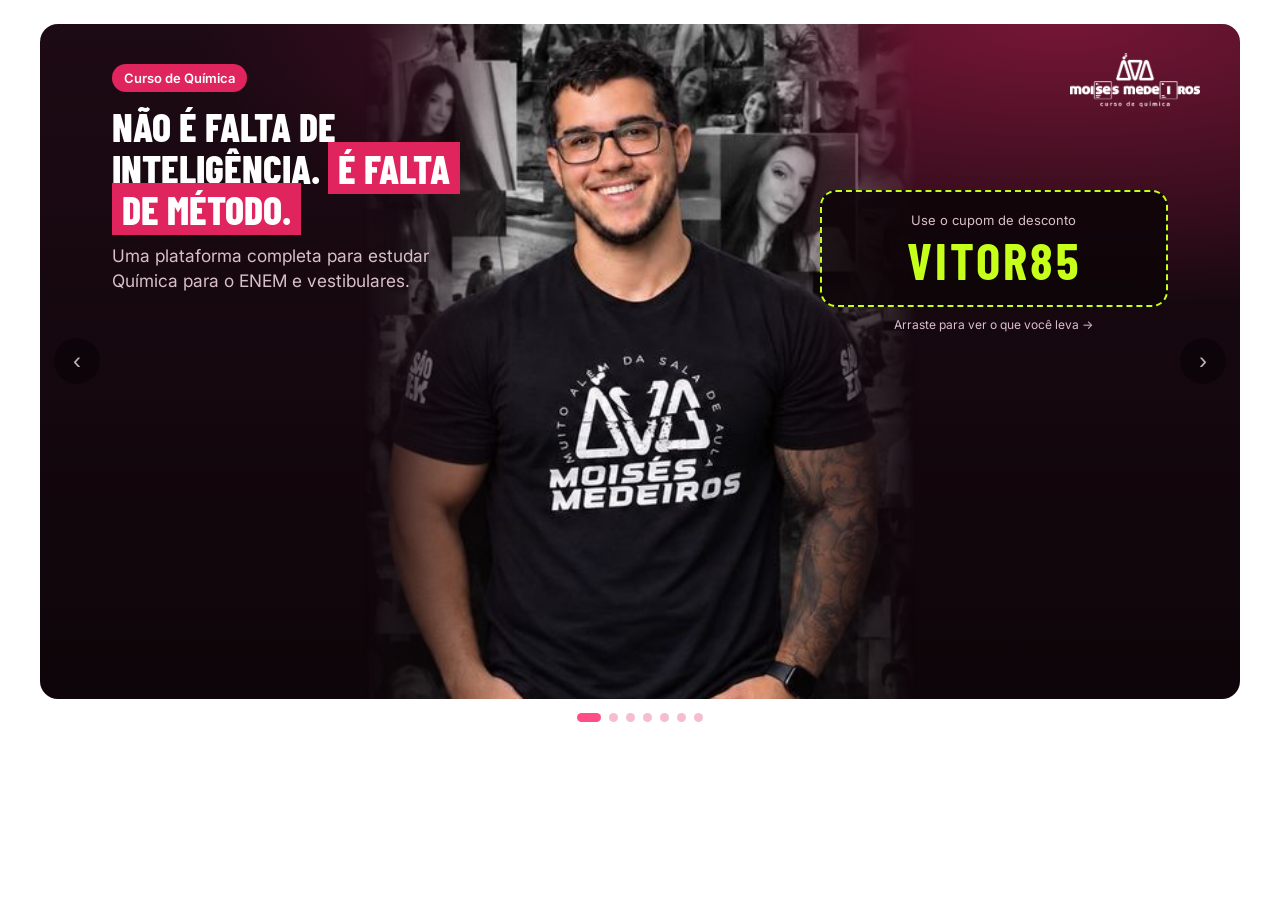
==== carrossel-moises-medeiros.html @ b5f5655b "first commit" ====
<!DOCTYPE html>
<html lang="pt-BR">
<head>
<meta charset="utf-8">
<meta name="viewport" content="width=device-width, initial-scale=1">
<title>Curso de Química Moisés Medeiros – Cupom VITOR85</title>
<link rel="preconnect" href="https://fonts.googleapis.com">
<link href="https://fonts.googleapis.com/css2?family=Barlow+Condensed:wght@600;800&family=Inter:wght@400;600&display=swap" rel="stylesheet">
<style>
:root{
  --logo:url([data-uri]);
  --prof:url([data-uri]);
  --bg:#12060d; --card:#1d0a14; --pink:#e0245e; --pink2:#ff4d86;
  --lime:#c6ff1a; --text:#fff; --muted:#d9bfca;
}
*{box-sizing:border-box;margin:0}
body{background:transparent;color:var(--text);font-family:Inter,system-ui,sans-serif;display:flex;justify-content:center;padding:24px 12px}
.wrap{width:100%;max-width:480px;margin:0 auto}
.carousel{position:relative}
.track{display:flex;overflow-x:auto;scroll-snap-type:x mandatory;scroll-behavior:smooth;border-radius:18px;scrollbar-width:none}
.track::-webkit-scrollbar{display:none}
.slide{flex:0 0 100%;scroll-snap-align:center;aspect-ratio:4/5;padding:28px 26px;display:flex;flex-direction:column;
  background:radial-gradient(120% 70% at 85% 0%,rgba(224,36,94,.45),transparent 60%),linear-gradient(180deg,#1d0a14,#0d0509)}
.tag{align-self:flex-start;background:var(--pink);font-weight:600;font-size:12px;padding:6px 12px;border-radius:99px}
h2{font-family:"Barlow Condensed",Impact,sans-serif;font-weight:800;font-size:clamp(40px,12vw,58px);line-height:.95;margin:18px 0 14px;text-transform:uppercase}
h2 mark{background:var(--pink);color:#fff;padding:0 8px;display:inline-block;transform:skew(-6deg)}
p.lead{color:var(--muted);font-size:15px;line-height:1.45;margin-bottom:14px}
ul{list-style:none;padding:0;display:grid;gap:10px;margin-top:auto}
li{display:flex;gap:10px;align-items:flex-start;font-size:15px;line-height:1.35}
li::before{content:"✓";flex:none;width:22px;height:22px;border-radius:6px;background:var(--pink);display:grid;place-items:center;font-size:13px;font-weight:700}
li b{font-weight:600}
.big{font-family:"Barlow Condensed",sans-serif;font-weight:800;font-size:86px;line-height:.9;color:var(--pink2)}
.btn{display:inline-block;margin-top:18px;background:var(--lime);color:#111;font-family:"Barlow Condensed",sans-serif;font-weight:800;font-size:20px;
  text-transform:uppercase;text-decoration:none;padding:12px 22px;border-radius:99px;text-align:center;border:0;cursor:pointer}
.coupon{margin-top:auto;border:2px dashed var(--lime);border-radius:16px;padding:18px;text-align:center;background:rgba(198,255,26,.06)}
.coupon small{display:block;color:var(--muted);font-size:13px;margin-bottom:6px}
.coupon strong{font-family:"Barlow Condensed",sans-serif;font-size:56px;letter-spacing:3px;color:var(--lime);line-height:1}
.hint{font-size:12px;color:var(--muted);margin-top:10px;text-align:center}
.pill{margin-top:auto;display:inline-block;align-self:flex-start;border:1px solid var(--lime);color:var(--lime);border-radius:99px;padding:8px 14px;font-size:13px;font-weight:600}
.nav{position:absolute;top:50%;transform:translateY(-50%);width:38px;height:38px;border-radius:50%;border:0;background:rgba(0,0,0,.55);color:#fff;font-size:20px;cursor:pointer}
.nav:focus-visible,.btn:focus-visible,.dots button:focus-visible{outline:3px solid var(--lime);outline-offset:2px}
.prev{left:8px}.next{right:8px}
.dots{display:flex;justify-content:center;gap:8px;margin-top:14px}
.dots button{width:9px;height:9px;border-radius:50%;border:0;background:rgba(224,36,94,.3);cursor:pointer;padding:0}
.dots button[aria-current="true"]{background:var(--pink2);width:24px;border-radius:99px}

.slide{position:relative;overflow:hidden}
.slide::after{content:"";position:absolute;top:22px;right:22px;width:92px;height:39px;background:var(--logo) center/contain no-repeat;pointer-events:none}
.cover h2,.cover .lead{max-width:62%}
.cover h2{font-size:clamp(34px,10vw,50px)}
.photo{position:absolute;right:0;bottom:0;width:58%;height:78%;background:var(--prof) center top/cover no-repeat;
  -webkit-mask-image:linear-gradient(to left,#000 60%,transparent),linear-gradient(to top,#000 70%,transparent);-webkit-mask-composite:source-in;
  mask-image:linear-gradient(to left,#000 60%,transparent),linear-gradient(to top,#000 70%,transparent);mask-composite:intersect}
.cover .coupon{position:relative;z-index:1;background:rgba(13,5,9,.88)}
.cover .hint{position:relative;z-index:1}
.avatar{width:120px;height:120px;border-radius:50%;background:var(--prof) center 12%/cover no-repeat;border:3px solid var(--pink2);box-shadow:0 0 28px rgba(224,36,94,.6);margin-bottom:6px}

.slide{padding:28px 38px}
h2 mark{display:inline;transform:none;box-decoration-break:clone;-webkit-box-decoration-break:clone;padding:2px 10px}
h2{line-height:1.05}
.cover h2{font-size:clamp(30px,8.5vw,42px);max-width:60%}
.cover .lead{max-width:56%;font-size:14px}
.nav{width:30px;height:30px;font-size:17px;opacity:.65}.prev{left:4px}.next{right:4px}

/* ===== Telas maiores: tablet e computador (horizontal) ===== */
@media (min-width:700px){
  body{padding:24px clamp(12px,3vw,40px)}
  .wrap{max-width:1200px}
  .slide{aspect-ratio:16/9;padding:40px 72px}
  .slide::after{width:130px;height:55px;top:28px;right:40px}
  h2{font-size:clamp(34px,5vw,68px);margin:14px 0 12px}
  p.lead{font-size:clamp(15px,1.7vw,20px)}
  .big{font-size:clamp(70px,9vw,120px)}
  li{font-size:clamp(14px,1.55vw,19px)}
  .tag{font-size:13px}
  .nav{width:46px;height:46px;font-size:24px;opacity:.7}.prev{left:14px}.next{right:14px}
  /* slides de conteúdo: texto à esquerda, lista à direita */
  .slide:not(.cover):not(.final){display:grid;grid-template-columns:1fr 1.05fr;column-gap:clamp(24px,4vw,64px);grid-auto-rows:min-content;align-content:center}
  .slide:not(.cover):not(.final)>:not(ul){grid-column:1;justify-self:start}
  .slide:not(.cover):not(.final) ul{grid-column:2;grid-row:1/span 5;margin-top:0;align-self:center;gap:clamp(10px,1.6vw,18px)}
  /* capa: foto ocupa a direita inteira */
  .cover h2,.cover .lead{max-width:52%}
  .cover h2{font-size:clamp(34px,4.8vw,62px)}
  .cover .lead{font-size:clamp(15px,1.6vw,20px)}
  .cover .coupon{max-width:46%}
  .cover .hint{text-align:left;max-width:46%}
  .photo{width:44%;height:100%;
    -webkit-mask-image:linear-gradient(to left,#000 65%,transparent);-webkit-mask-composite:source-over;
    mask-image:linear-gradient(to left,#000 65%,transparent);mask-composite:add}
  .cover .coupon strong{font-size:clamp(44px,5vw,64px)}
  /* chamada final */
  .final .avatar{width:110px;height:110px}
  .final .coupon{max-width:520px}
}

/* ===== Celular ===== */
.slide{min-height:min-content}
@media (max-width:699px){
  .nav{display:block;top:auto;bottom:-34px;transform:none;width:32px;height:32px;opacity:.85}
  .prev{left:calc(50% - 125px)}.next{right:calc(50% - 125px)}
  .slide{padding:26px 22px;aspect-ratio:auto;min-height:580px}
  .photo{width:70%;height:46%}
  .cover h2{font-size:clamp(28px,8.4vw,36px);max-width:100%}
  .cover .lead{max-width:60%;font-size:13px}
  .cover .coupon{margin-top:auto}
}

/* ===== Capa: foto centralizada ===== */
.slide.cover .photo{left:50%;right:auto;transform:translateX(-50%);
  -webkit-mask-image:linear-gradient(to right,transparent,#000 28%,#000 72%,transparent);-webkit-mask-composite:source-over;
  mask-image:linear-gradient(to right,transparent,#000 28%,#000 72%,transparent);mask-composite:add}
@media (min-width:700px){
  .slide.cover{display:grid;grid-template-columns:1fr 34% 1fr;grid-template-rows:auto auto auto 1fr;column-gap:0;align-content:stretch}
  .slide.cover>.tag{grid-column:1;grid-row:1;justify-self:start}
  .slide.cover h2{grid-column:1;grid-row:2;max-width:none;font-size:clamp(20px,3.1vw,44px);padding-right:8px;position:relative;z-index:1}
  .slide.cover .lead{grid-column:1;grid-row:3;max-width:none;font-size:clamp(13px,1.35vw,18px);position:relative;z-index:1}
  .slide.cover .coupon{grid-column:3;grid-row:2/span 2;align-self:end;max-width:none;margin:0;padding:clamp(12px,1.6vw,20px)}
  .slide.cover .coupon strong{font-size:clamp(34px,4vw,56px)}
  .slide.cover .hint{grid-column:3;grid-row:4;align-self:start;max-width:none;text-align:center;margin-top:10px}
  .slide.cover .photo{width:46%;height:100%}
}
@media (max-width:699px){
  .slide.cover .photo{width:92%;height:52%;
    -webkit-mask-image:linear-gradient(to right,transparent,#000 22%,#000 78%,transparent),linear-gradient(to bottom,transparent,#000 30%);-webkit-mask-composite:source-in;
    mask-image:linear-gradient(to right,transparent,#000 22%,#000 78%,transparent),linear-gradient(to bottom,transparent,#000 30%);mask-composite:intersect}
  .slide.cover .hint{display:none}
}

/* ===== Controles dentro do carrossel ===== */
.dots{margin-top:14px;position:relative}
.track{cursor:grab}.track.arrastando{cursor:grabbing;scroll-snap-type:none;scroll-behavior:auto;user-select:none}
@media (min-width:700px){.nav{top:calc(50% - 12px)}}
@media (max-width:699px){
  .slide{padding-bottom:72px}
  .nav{bottom:12px;width:36px;height:36px;font-size:20px;opacity:1;background:rgba(0,0,0,.6);border:1px solid rgba(255,255,255,.35);z-index:3}
  .prev{left:12px}.next{right:12px}
  .dots{position:absolute;left:60px;right:60px;bottom:26px;margin:0;z-index:3}
  .dots button{background:rgba(255,255,255,.4)}
  .dots button[aria-current="true"]{background:var(--pink2)}
}
@media (prefers-reduced-motion:reduce){.track{scroll-behavior:auto}}
</style>
</head>
<body>
<div class="wrap">
  <div class="carousel" aria-roledescription="carrossel" aria-label="Diferenciais do curso">
    <div class="track" id="track">

      <!-- 1. Capa -->
      <section class="slide cover">
        <div class="photo" role="img" aria-label="Professor Moisés Medeiros"></div>
        <span class="tag">Curso de Química</span>
        <h2>Não é falta de inteligência. <mark>É falta de método.</mark></h2>
        <p class="lead">Uma plataforma completa para estudar Química para o ENEM e vestibulares.</p>
        <div class="coupon">
          <small>Use o cupom de desconto</small>
          <strong>VITOR85</strong>
        </div>
        <p class="hint">Arraste para ver o que você leva →</p>
      </section>

      <!-- 2. Conteúdo -->
      <section class="slide">
        <span class="tag">Conteúdo</span>
        <h2>Tudo em <mark>um só lugar</mark></h2>
        <div class="big">+3.071</div>
        <p class="lead">videoaulas, além de lives e mentoria.</p>
        <ul>
          <li><span><b>Livros web</b> de Geral, Orgânica, Físico-Química e Previsão Final</span></li>
          <li><span><b>Mapas mentais e resumos</b> em PDF por tema</span></li>
          <li><span><b>Provas anteriores</b> do ENEM, UNICAMP, ITA, FUVEST e outras</span></li>
        </ul>
      </section>

      <!-- 3. Questões -->
      <section class="slide">
        <span class="tag">Banco de questões</span>
        <h2><mark>8.500+</mark> questões</h2>
        <p class="lead">Treino e prova, com correção na hora.</p>
        <ul>
          <li><span><b>Filtros até o subtema</b>, por assunto e dificuldade</span></li>
          <li><span><b>Treino rápido</b> de até 20 questões</span></li>
          <li><span><b>Prova em PDF</b> pronta para imprimir, com cartão-resposta corrigido pela plataforma</span></li>
          <li><span><b>Histórico de treinos</b> com acertos e sessões de estudo</span></li>
        </ul>
      </section>

      <!-- 4. Tutor IA -->
      <section class="slide">
        <span class="tag">Tutor IA</span>
        <h2>Tramon, seu <mark>tutor de Química</mark></h2>
        <p class="lead">Tire dúvidas a qualquer hora, em linguagem simples.</p>
        <ul>
          <li><span><b>Passo a passo</b> com equação balanceada e o porquê de cada etapa</span></li>
          <li><span><b>Resumo visual</b> de um tema em segundos</span></li>
          <li><span><b>Arte para estudar:</b> estruturas, diagramas e mapas mentais</span></li>
          <li><span>Ajuda no planejamento e nos exercícios</span></li>
        </ul>
      </section>

      <!-- 5. Simulados -->
      <section class="slide">
        <span class="tag">Simulados</span>
        <h2>Simulado oficial <mark>com ranking</mark></h2>
        <p class="lead">Treine no formato da prova e compare seu desempenho.</p>
        <ul>
          <li><span><b>1 simulado por mês:</b> 20 questões em 1 hora, estilo ENEM</span></li>
          <li><span><b>Modo Hard:</b> a 1ª tentativa vale XP e ranking</span></li>
          <li><span><b>Anti-fraude:</b> monitor de abas, câmera e cronômetro</span></li>
          <li><span><b>Pódio e Top 20</b> com premiação no ranking anual</span></li>
        </ul>
      </section>

      <!-- 6. Planejamento + ferramentas -->
      <section class="slide">
        <span class="tag">Planejamento e ferramentas</span>
        <h2>Seu estudo <mark>sob controle</mark></h2>
        <ul>
          <li><span><b>Cronograma</b> recomendado ou personalizado pelos seus horários livres</span></li>
          <li><span><b>Desempenho em tempo real:</b> acertos, erros e acurácia por assunto</span></li>
          <li><span><b>XP, nível</b> e salão de troféus</span></li>
          <li><span><b>Ferramentas de Química:</b> tabela periódica interativa, Diagrama de Linus Pauling, fórmulas prontas e calculadora científica</span></li>
        </ul>
      </section>

      <!-- 7. CTA -->
      <section class="slide final" style="justify-content:center;text-align:center;align-items:center">
        <div class="avatar" role="img" aria-label="Professor Moisés Medeiros"></div>
        <span class="tag">Para quem vai estudar em 2027</span>
        <h2>Comece com <mark>desconto</mark></h2>
        <div class="coupon" style="width:100%;margin-top:6px">
          <small>Cupom de desconto</small>
          <strong id="code">VITOR85</strong>
        </div>
        <button class="btn" id="copy" type="button">Copiar cupom</button>
        <!-- TROQUE o href pelo seu link de afiliado, se tiver um -->
        <a class="btn" href="https://www.moisesmedeiros.com.br" target="_blank" rel="noopener sponsored" style="margin-top:10px">Comprar o curso</a>
      </section>

    </div>
    <button class="nav prev" aria-label="Slide anterior">‹</button>
    <button class="nav next" aria-label="Próximo slide">›</button>
    <div class="dots" id="dots"></div>
  </div>
</div>

<script>
(function(){
  var track=document.getElementById('track'),
      slides=track.children,
      dots=document.getElementById('dots'),
      n=slides.length;
  for(var i=0;i<n;i++){
    var b=document.createElement('button');
    b.setAttribute('aria-label','Ir para o slide '+(i+1));
    (function(i){b.onclick=function(){go(i)}})(i);
    dots.appendChild(b);
  }
  function cur(){return Math.round(track.scrollLeft/track.clientWidth)}
  function go(i){track.scrollTo({left:Math.max(0,Math.min(n-1,i))*track.clientWidth})}
  function mark(){var c=cur();[].forEach.call(dots.children,function(d,i){d.setAttribute('aria-current',i===c)})}
  track.addEventListener('scroll',mark);mark();
  /* Arrastar com o mouse (no toque o próprio navegador já arrasta) */
  var dx0,sl0,drag=false;
  track.addEventListener('pointerdown',function(e){
    if(e.pointerType!=='mouse'||e.target.closest('a,button'))return;
    drag=true;dx0=e.clientX;sl0=track.scrollLeft;track.classList.add('arrastando');
  });
  window.addEventListener('pointermove',function(e){if(drag)track.scrollLeft=sl0-(e.clientX-dx0)});
  window.addEventListener('pointerup',function(){
    if(!drag)return;drag=false;track.classList.remove('arrastando');
    go(Math.round(track.scrollLeft/track.clientWidth));
  });
  document.querySelector('.prev').onclick=function(){go(cur()-1)};
  document.querySelector('.next').onclick=function(){go(cur()+1)};
  /* Passagem automática */
  var INTERVALO=3000, timer, wrap=document.querySelector('.carousel');
  var reduz=window.matchMedia('(prefers-reduced-motion: reduce)').matches;
  function stop(){clearInterval(timer)}
  function play(){
    stop(); if(reduz||document.hidden) return;
    timer=setInterval(function(){go(cur()>=n-1?0:cur()+1)},INTERVALO);
  }
  wrap.addEventListener('mouseenter',stop);
  wrap.addEventListener('mouseleave',play);
  wrap.addEventListener('focusin',stop);
  wrap.addEventListener('focusout',play);
  wrap.addEventListener('touchstart',stop,{passive:true});
  wrap.addEventListener('touchend',function(){setTimeout(play,INTERVALO)},{passive:true});
  document.addEventListener('visibilitychange',function(){document.hidden?stop():play()});
  play();

  /* Avisa a página que contém o iframe qual altura usar */
  function enviaAltura(){
    if(window.parent===window) return;
    var alt=Math.ceil(document.body.getBoundingClientRect().height);
    window.parent.postMessage({vmCarouselHeight:alt},'*');
  }
  window.addEventListener('load',enviaAltura);
  window.addEventListener('resize',enviaAltura);
  if(window.ResizeObserver) new ResizeObserver(enviaAltura).observe(document.body);
  enviaAltura();

  var copy=document.getElementById('copy');
  copy.onclick=function(){
    var done=function(){copy.textContent='Cupom copiado!';setTimeout(function(){copy.textContent='Copiar cupom'},2000)};
    if(navigator.clipboard){navigator.clipboard.writeText('VITOR85').then(done,done)}else{done()}
  };
})();
</script>
</body>
</html>
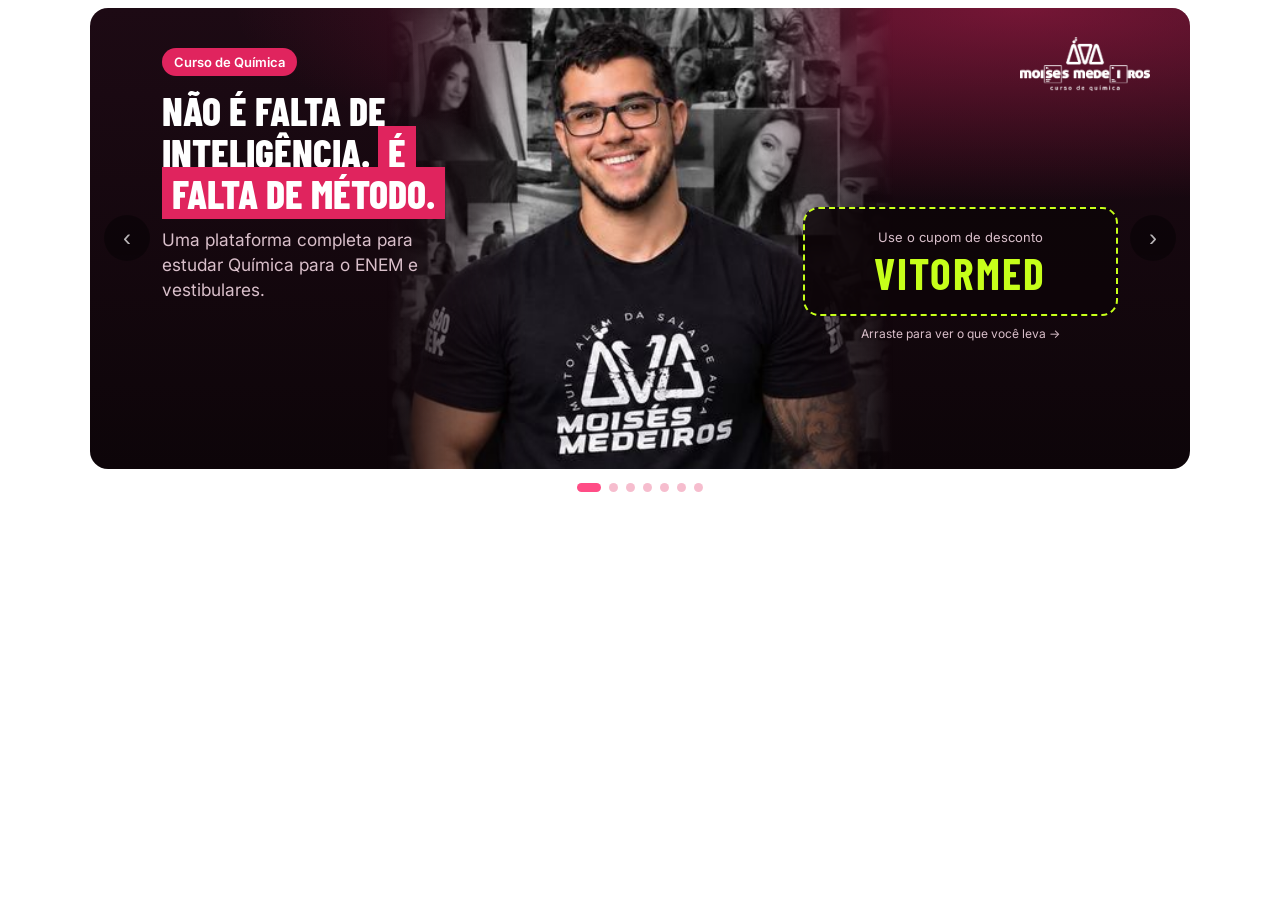
==== commit 50cb7792: "redes" ====
--- a/carrossel-moises-medeiros.html
+++ b/carrossel-moises-medeiros.html
@@ -3,7 +3,7 @@
 <head>
 <meta charset="utf-8">
 <meta name="viewport" content="width=device-width, initial-scale=1">
-<title>Curso de Química Moisés Medeiros – Cupom VITOR85</title>
+<title>Curso de Química Moisés Medeiros – Cupom VITORMED</title>
 <link rel="preconnect" href="https://fonts.googleapis.com">
 <link href="https://fonts.googleapis.com/css2?family=Barlow+Condensed:wght@600;800&family=Inter:wght@400;600&display=swap" rel="stylesheet">
 <style>
@@ -14,7 +14,7 @@
   --lime:#c6ff1a; --text:#fff; --muted:#d9bfca;
 }
 *{box-sizing:border-box;margin:0}
-body{background:transparent;color:var(--text);font-family:Inter,system-ui,sans-serif;display:flex;justify-content:center;padding:24px 12px}
+body{background:transparent;color:var(--text);font-family:Inter,system-ui,sans-serif;display:flex;justify-content:center;padding:8px 0}
 .wrap{width:100%;max-width:480px;margin:0 auto}
 .carousel{position:relative}
 .track{display:flex;overflow-x:auto;scroll-snap-type:x mandatory;scroll-behavior:smooth;border-radius:18px;scrollbar-width:none}
@@ -64,7 +64,7 @@
 
 /* ===== Telas maiores: tablet e computador (horizontal) ===== */
 @media (min-width:700px){
-  body{padding:24px clamp(12px,3vw,40px)}
+  body{padding:8px 0}
   .wrap{max-width:1200px}
   .slide{aspect-ratio:16/9;padding:40px 72px}
   .slide::after{width:130px;height:55px;top:28px;right:40px}
@@ -138,6 +138,30 @@
   .dots button{background:rgba(255,255,255,.4)}
   .dots button[aria-current="true"]{background:var(--pink2)}
 }
+
+/* ===== Ajuste de altura e slide final ===== */
+.final{justify-content:center;align-items:center;text-align:center}
+.final-esq,.final-dir{width:100%}
+.final .avatar{margin:0 auto 10px}
+.final .coupon{margin-top:12px}
+@media (min-width:700px){
+  .wrap{max-width:1100px}
+  .slide{aspect-ratio:auto;min-height:clamp(400px,36vw,500px)}
+}
+@media (min-width:900px){
+  .final{flex-direction:row;gap:clamp(32px,6vw,90px);text-align:left;padding-right:72px}
+  .final-esq{flex:1.1;text-align:left}
+  .final .avatar{margin:0 0 14px}
+  .final-dir{flex:1;text-align:center}
+  .final .coupon{margin-top:0}
+}
+
+/* cupom com 8 letras: garante que cabe */
+.coupon strong{font-size:clamp(34px,11vw,56px);letter-spacing:2px;white-space:nowrap}
+@media (min-width:700px){
+  .slide.cover .coupon strong{font-size:clamp(28px,3.4vw,52px)}
+  .final .coupon strong{font-size:clamp(38px,4.4vw,56px)}
+}
 @media (prefers-reduced-motion:reduce){.track{scroll-behavior:auto}}
 </style>
 </head>
@@ -154,7 +178,7 @@
         <p class="lead">Uma plataforma completa para estudar Química para o ENEM e vestibulares.</p>
         <div class="coupon">
           <small>Use o cupom de desconto</small>
-          <strong>VITOR85</strong>
+          <strong>VITORMED</strong>
         </div>
         <p class="hint">Arraste para ver o que você leva →</p>
       </section>
@@ -224,17 +248,21 @@
       </section>
 
       <!-- 7. CTA -->
-      <section class="slide final" style="justify-content:center;text-align:center;align-items:center">
-        <div class="avatar" role="img" aria-label="Professor Moisés Medeiros"></div>
-        <span class="tag">Para quem vai estudar em 2027</span>
-        <h2>Comece com <mark>desconto</mark></h2>
-        <div class="coupon" style="width:100%;margin-top:6px">
-          <small>Cupom de desconto</small>
-          <strong id="code">VITOR85</strong>
+      <section class="slide final">
+        <div class="final-esq">
+          <div class="avatar" role="img" aria-label="Professor Moisés Medeiros"></div>
+          <span class="tag">Para quem vai estudar em 2027</span>
+          <h2>Comece com <mark>desconto</mark></h2>
         </div>
-        <button class="btn" id="copy" type="button">Copiar cupom</button>
-        <!-- TROQUE o href pelo seu link de afiliado, se tiver um -->
-        <a class="btn" href="https://www.moisesmedeiros.com.br" target="_blank" rel="noopener sponsored" style="margin-top:10px">Comprar o curso</a>
+        <div class="final-dir">
+          <div class="coupon">
+            <small>Cupom de desconto</small>
+            <strong id="code">VITORMED</strong>
+          </div>
+          <button class="btn" id="copy" type="button">Copiar cupom</button>
+          <!-- TROQUE o href pelo seu link de afiliado, se tiver um -->
+          <a class="btn" href="https://www.moisesmedeiros.com.br" target="_blank" rel="noopener sponsored" style="margin-top:10px">Comprar o curso</a>
+        </div>
       </section>
 
     </div>
@@ -304,7 +332,7 @@
   var copy=document.getElementById('copy');
   copy.onclick=function(){
     var done=function(){copy.textContent='Cupom copiado!';setTimeout(function(){copy.textContent='Copiar cupom'},2000)};
-    if(navigator.clipboard){navigator.clipboard.writeText('VITOR85').then(done,done)}else{done()}
+    if(navigator.clipboard){navigator.clipboard.writeText('VITORMED').then(done,done)}else{done()}
   };
 })();
 </script>
